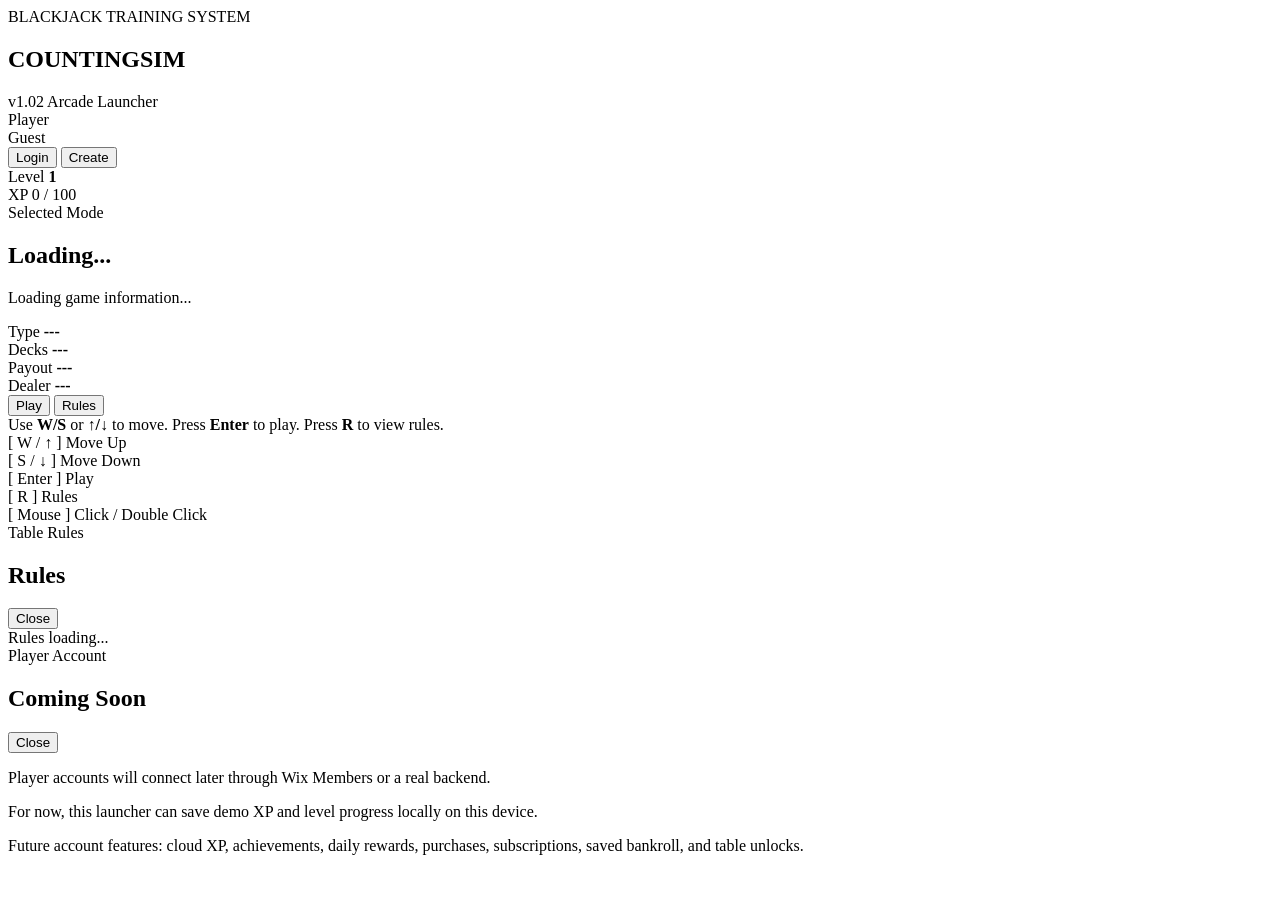
==== index.html @ 49bacc07 "Add files via upload" ====
<!DOCTYPE html>
<html lang="en">
<head>
  <meta charset="UTF-8" />

  <!-- Keeps the arcade launcher responsive on desktop and mobile -->
  <meta name="viewport" content="width=device-width, initial-scale=1.0" />

  <title>CountingSim v1.02</title>

  <!-- Menu-only CSS. Game/table pages will use their own CSS later. -->
  <link rel="stylesheet" href="menu.css" />
</head>

<body>
  <!--
    COUNTINGSIM v1.02
    Main arcade launcher.

    This page is the front door:
    - shows playable tables/games
    - shows player profile UI
    - opens rules for the selected game
    - launches the selected table

    Later:
    Wix can handle real login/subscriptions.
    This menu can still display profile/XP info inside the embedded app.
  -->

  <main class="arcade-screen">
    <div class="scanlines"></div>

    <section class="menu-shell">
      <header class="menu-header">
        <div class="title-block">
          <div class="kicker">BLACKJACK TRAINING SYSTEM</div>
          <h1>COUNTINGSIM</h1>
          <div class="version">v1.02 Arcade Launcher</div>
        </div>

        <!--
          PLAYER PANEL

          Right now this is UI only + local demo support.
          Later this can connect to:
          - Wix Members
          - Firebase
          - Supabase
          - custom backend

          Keep these IDs because menu.js will use them.
        -->
        <aside class="player-panel">
          <div class="player-row">
            <div>
              <div class="player-label">Player</div>
              <div id="playerName" class="player-name">Guest</div>
            </div>

            <div class="auth-buttons">
              <button id="loginBtn" class="small-btn secondary">Login</button>
              <button id="createAccountBtn" class="small-btn">Create</button>
            </div>
          </div>

          <div class="level-row">
            <div>
              Level <strong id="playerLevel">1</strong>
            </div>
            <div>
              XP <span id="playerXpText">0 / 100</span>
            </div>
          </div>

          <div class="xp-bar">
            <div id="xpFill" class="xp-fill"></div>
          </div>
        </aside>
      </header>

      <section class="menu-layout">
        <!--
          GAME LIST

          menu.js automatically builds this list from the registry.

          You do NOT manually add every game here.

          To add a new game/table later:
          1. Create a file in registry/games/
          2. Add that file path in registry/loadGames.js
          3. The menu will show it automatically
        -->
        <div class="game-list" id="gameList"></div>

        <!-- SELECTED GAME INFO -->
        <aside class="game-info">
          <div class="info-label">Selected Mode</div>

          <h2 id="gameName">Loading...</h2>
          <p id="gameDescription">Loading game information...</p>

          <div class="rule-grid">
            <div>
              <span>Type</span>
              <strong id="ruleType">---</strong>
            </div>

            <div>
              <span>Decks</span>
              <strong id="ruleDecks">---</strong>
            </div>

            <div>
              <span>Payout</span>
              <strong id="rulePayout">---</strong>
            </div>

            <div>
              <span>Dealer</span>
              <strong id="ruleDealer">---</strong>
            </div>
          </div>

          <div class="menu-actions">
            <button id="playBtn">Play</button>
            <button id="rulesBtn" class="info">Rules</button>
          </div>

          <div class="info-note">
            Use <strong>W/S</strong> or <strong>↑/↓</strong> to move.  
            Press <strong>Enter</strong> to play.  
            Press <strong>R</strong> to view rules.
          </div>
        </aside>
      </section>

      <footer class="controls-footer">
        <div>[ W / ↑ ] Move Up</div>
        <div>[ S / ↓ ] Move Down</div>
        <div>[ Enter ] Play</div>
        <div>[ R ] Rules</div>
        <div>[ Mouse ] Click / Double Click</div>
      </footer>
    </section>
  </main>

  <!-- RULES MODAL -->
  <div id="rulesModal" class="modal">
    <div class="modal-dialog">
      <div class="modal-header">
        <div>
          <div class="modal-kicker">Table Rules</div>
          <h2 id="rulesTitle">Rules</h2>
        </div>

        <button id="closeRulesBtn" class="danger">Close</button>
      </div>

      <div id="rulesContent" class="modal-body">
        Rules loading...
      </div>
    </div>
  </div>

  <!-- LOGIN / ACCOUNT MODAL PLACEHOLDER -->
  <div id="accountModal" class="modal">
    <div class="modal-dialog small-dialog">
      <div class="modal-header">
        <div>
          <div class="modal-kicker">Player Account</div>
          <h2 id="accountModalTitle">Coming Soon</h2>
        </div>

        <button id="closeAccountBtn" class="danger">Close</button>
      </div>

      <div class="modal-body">
        <p>
          Player accounts will connect later through Wix Members or a real backend.
        </p>

        <p>
          For now, this launcher can save demo XP and level progress locally on this device.
        </p>

        <div class="tip-box">
          Future account features: cloud XP, achievements, daily rewards, purchases,
          subscriptions, saved bankroll, and table unlocks.
        </div>
      </div>
    </div>
  </div>

  <!--
    SCRIPT ORDER MATTERS

    1. loadGames.js creates the GameRegistry and loads game files.
    2. Each file in registry/games/ registers itself.
    3. menu.js builds the visible menu from GameRegistry.

    This is what prevents you from rewriting the whole menu every time.
  -->
  <script src="registry/loadGames.js"></script>
  <script src="menu.js"></script>
</body>
</html>
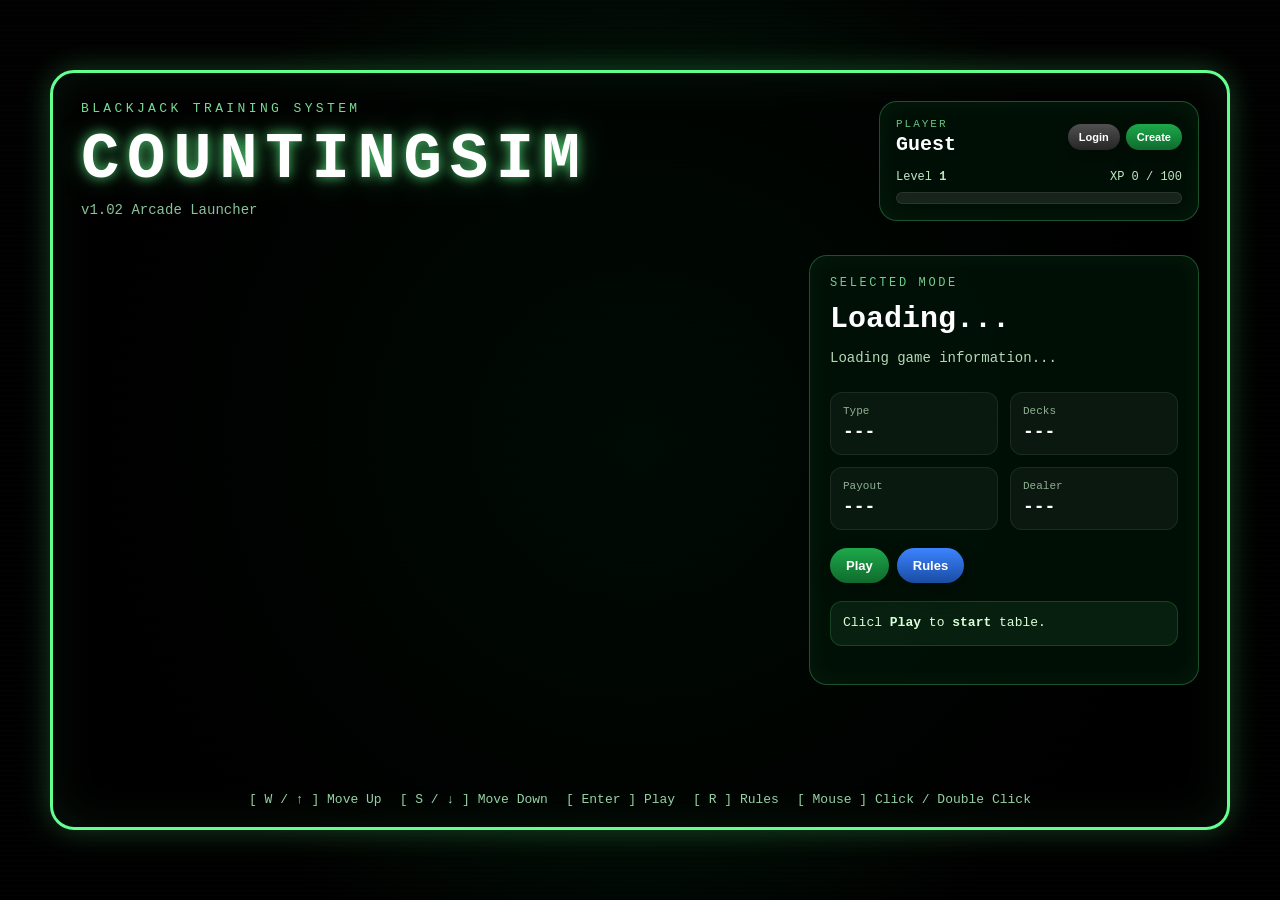
==== commit f2dad55c: "Update index.html" ====
--- a/index.html
+++ b/index.html
@@ -129,9 +129,7 @@
           </div>
 
           <div class="info-note">
-            Use <strong>W/S</strong> or <strong>↑/↓</strong> to move.  
-            Press <strong>Enter</strong> to play.  
-            Press <strong>R</strong> to view rules.
+            Clicl <strong>Play</strong> to <strong>start</strong> table.  
           </div>
         </aside>
       </section>
@@ -205,4 +203,4 @@
   <script src="registry/loadGames.js"></script>
   <script src="menu.js"></script>
 </body>
-</html>+</html>
--- a/menu.css
+++ b/menu.css
@@ -0,0 +1,501 @@
+/*
+  CountingSim v1.02
+  FILE: menu.css
+
+  This stylesheet controls the arcade launcher only.
+
+  It does NOT control the blackjack table screen.
+  The actual blackjack game will use its own CSS later:
+  games/blackjack/table.css
+*/
+
+* {
+  margin: 0;
+  padding: 0;
+  box-sizing: border-box;
+}
+
+body {
+  min-height: 100vh;
+  background: #020402;
+  color: #d8ffd8;
+  font-family: Consolas, "Courier New", monospace;
+  overflow: hidden;
+}
+
+button {
+  border: none;
+  border-radius: 999px;
+  padding: 10px 16px;
+  font-size: 13px;
+  font-weight: 800;
+  color: #ffffff;
+  cursor: pointer;
+  background: linear-gradient(180deg, #1ea84b, #0f6b2d);
+  box-shadow: 0 8px 18px rgba(0, 0, 0, 0.28);
+  transition: 0.15s ease;
+}
+
+button:hover:not(:disabled) {
+  transform: translateY(-2px);
+}
+
+button.secondary {
+  background: linear-gradient(180deg, #505050, #262626);
+}
+
+button.info {
+  background: linear-gradient(180deg, #3d84ff, #194ca3);
+}
+
+button.danger {
+  background: linear-gradient(180deg, #d14444, #741919);
+}
+
+.small-btn {
+  padding: 7px 11px;
+  font-size: 11px;
+}
+
+.arcade-screen {
+  position: relative;
+  min-height: 100vh;
+  display: grid;
+  place-items: center;
+  padding: 30px;
+  background:
+    radial-gradient(circle at center, rgba(0, 90, 35, 0.45), rgba(0, 0, 0, 0.96) 70%),
+    linear-gradient(180deg, #021006, #000000);
+}
+
+.scanlines {
+  position: fixed;
+  inset: 0;
+  pointer-events: none;
+  z-index: 5;
+  opacity: 0.22;
+  background: repeating-linear-gradient(
+    to bottom,
+    rgba(255, 255, 255, 0.05) 0px,
+    rgba(255, 255, 255, 0.05) 1px,
+    transparent 2px,
+    transparent 5px
+  );
+}
+
+.menu-shell {
+  position: relative;
+  z-index: 10;
+  width: min(1180px, 100%);
+  min-height: 760px;
+  padding: 28px;
+  border: 3px solid #63ff8f;
+  border-radius: 24px;
+  background: rgba(0, 0, 0, 0.75);
+  box-shadow:
+    0 0 30px rgba(99, 255, 143, 0.25),
+    inset 0 0 45px rgba(99, 255, 143, 0.08);
+}
+
+/* HEADER */
+
+.menu-header {
+  display: grid;
+  grid-template-columns: 1fr 320px;
+  gap: 22px;
+  align-items: start;
+  margin-bottom: 34px;
+}
+
+.title-block {
+  text-align: left;
+}
+
+.kicker {
+  font-size: 13px;
+  letter-spacing: 0.26em;
+  color: #8affaa;
+  opacity: 0.86;
+}
+
+h1 {
+  font-size: 64px;
+  letter-spacing: 0.12em;
+  margin-top: 8px;
+  color: #ffffff;
+  text-shadow:
+    0 0 12px rgba(99, 255, 143, 0.75),
+    0 0 28px rgba(99, 255, 143, 0.35);
+}
+
+.version {
+  margin-top: 6px;
+  font-size: 14px;
+  color: #b6ffca;
+  opacity: 0.76;
+}
+
+/* PLAYER PANEL */
+
+.player-panel {
+  padding: 16px;
+  border: 1px solid rgba(99, 255, 143, 0.28);
+  border-radius: 18px;
+  background: rgba(0, 20, 8, 0.76);
+  box-shadow: inset 0 0 25px rgba(99, 255, 143, 0.05);
+}
+
+.player-row {
+  display: flex;
+  justify-content: space-between;
+  gap: 12px;
+  align-items: center;
+  margin-bottom: 14px;
+}
+
+.player-label {
+  font-size: 11px;
+  letter-spacing: 0.18em;
+  text-transform: uppercase;
+  color: #8affaa;
+  opacity: 0.75;
+}
+
+.player-name {
+  margin-top: 3px;
+  font-size: 20px;
+  font-weight: 900;
+  color: #ffffff;
+}
+
+.auth-buttons {
+  display: flex;
+  gap: 6px;
+  flex-wrap: wrap;
+  justify-content: flex-end;
+}
+
+.level-row {
+  display: flex;
+  justify-content: space-between;
+  gap: 12px;
+  margin-bottom: 8px;
+  font-size: 12px;
+  color: #d8ffd8;
+  opacity: 0.9;
+}
+
+.xp-bar {
+  height: 12px;
+  border-radius: 999px;
+  overflow: hidden;
+  background: rgba(255, 255, 255, 0.09);
+  border: 1px solid rgba(255, 255, 255, 0.08);
+}
+
+.xp-fill {
+  width: 0%;
+  height: 100%;
+  border-radius: 999px;
+  background: linear-gradient(90deg, #63ff8f, #d6ff63);
+  box-shadow: 0 0 12px rgba(99, 255, 143, 0.45);
+  transition: width 0.25s ease;
+}
+
+/* MAIN MENU LAYOUT */
+
+.menu-layout {
+  display: grid;
+  grid-template-columns: 1fr 390px;
+  gap: 28px;
+  align-items: start;
+}
+
+.game-list {
+  display: flex;
+  flex-direction: column;
+  gap: 10px;
+}
+
+.game-option {
+  display: grid;
+  grid-template-columns: 34px 1fr;
+  gap: 12px;
+  align-items: center;
+  min-height: 66px;
+  padding: 12px 16px;
+  border: 1px solid rgba(99, 255, 143, 0.25);
+  border-radius: 14px;
+  background: rgba(0, 40, 14, 0.35);
+  color: #d8ffd8;
+  cursor: pointer;
+  transition: 0.15s ease;
+}
+
+.game-option:hover {
+  background: rgba(99, 255, 143, 0.10);
+}
+
+.game-option.active {
+  border-color: #63ff8f;
+  background: rgba(99, 255, 143, 0.16);
+  box-shadow: 0 0 18px rgba(99, 255, 143, 0.18);
+  transform: translateX(8px);
+}
+
+.selector-arrow {
+  font-size: 24px;
+  color: #63ff8f;
+  opacity: 0;
+}
+
+.game-option.active .selector-arrow {
+  opacity: 1;
+  animation: pulseArrow 0.8s infinite alternate;
+}
+
+.option-title {
+  font-size: 20px;
+  font-weight: 900;
+  color: #ffffff;
+}
+
+.option-subtitle {
+  margin-top: 4px;
+  font-size: 12px;
+  opacity: 0.72;
+}
+
+/* INFO PANEL */
+
+.game-info {
+  min-height: 430px;
+  padding: 20px;
+  border: 1px solid rgba(99, 255, 143, 0.28);
+  border-radius: 18px;
+  background: rgba(0, 20, 8, 0.76);
+  box-shadow: inset 0 0 25px rgba(99, 255, 143, 0.05);
+}
+
+.info-label {
+  margin-bottom: 12px;
+  font-size: 12px;
+  letter-spacing: 0.22em;
+  text-transform: uppercase;
+  color: #8affaa;
+  opacity: 0.8;
+}
+
+.game-info h2 {
+  margin-bottom: 12px;
+  font-size: 30px;
+  color: #ffffff;
+}
+
+.game-info p {
+  margin-bottom: 22px;
+  font-size: 14px;
+  line-height: 1.55;
+  opacity: 0.84;
+}
+
+.rule-grid {
+  display: grid;
+  grid-template-columns: 1fr 1fr;
+  gap: 12px;
+}
+
+/*
+  These boxes are filled by menu.js from the selected game file.
+
+  Future table file fields:
+  type
+  decks
+  payout
+  dealer
+*/
+.rule-grid div {
+  padding: 12px;
+  border: 1px solid rgba(255, 255, 255, 0.08);
+  border-radius: 12px;
+  background: rgba(255, 255, 255, 0.04);
+}
+
+.rule-grid span {
+  display: block;
+  margin-bottom: 5px;
+  font-size: 11px;
+  opacity: 0.65;
+}
+
+.rule-grid strong {
+  font-size: 18px;
+  color: #ffffff;
+}
+
+.menu-actions {
+  display: flex;
+  gap: 8px;
+  flex-wrap: wrap;
+  margin-top: 18px;
+}
+
+.info-note {
+  margin-top: 18px;
+  padding: 12px;
+  border-radius: 12px;
+  border: 1px solid rgba(99, 255, 143, 0.16);
+  background: rgba(99, 255, 143, 0.07);
+  font-size: 13px;
+  line-height: 1.45;
+  color: #d8ffd8;
+}
+
+/* FOOTER */
+
+.controls-footer {
+  position: absolute;
+  left: 28px;
+  right: 28px;
+  bottom: 20px;
+  display: flex;
+  justify-content: center;
+  flex-wrap: wrap;
+  gap: 18px;
+  font-size: 13px;
+  color: #b6ffca;
+  opacity: 0.82;
+}
+
+/* MODALS */
+
+.modal {
+  position: fixed;
+  inset: 0;
+  z-index: 50;
+  display: none;
+  align-items: center;
+  justify-content: center;
+  padding: 20px;
+  background: rgba(0, 0, 0, 0.74);
+}
+
+.modal.show {
+  display: flex;
+}
+
+.modal-dialog {
+  width: min(820px, 100%);
+  max-height: 88vh;
+  overflow: hidden;
+  border: 2px solid rgba(99, 255, 143, 0.45);
+  border-radius: 22px;
+  background: #08130b;
+  box-shadow:
+    0 0 30px rgba(99, 255, 143, 0.22),
+    inset 0 0 30px rgba(99, 255, 143, 0.06);
+}
+
+.small-dialog {
+  width: min(520px, 100%);
+}
+
+.modal-header {
+  display: flex;
+  justify-content: space-between;
+  gap: 16px;
+  align-items: center;
+  padding: 18px 20px;
+  border-bottom: 1px solid rgba(255, 255, 255, 0.08);
+}
+
+.modal-kicker {
+  font-size: 11px;
+  letter-spacing: 0.2em;
+  text-transform: uppercase;
+  color: #8affaa;
+  opacity: 0.8;
+}
+
+.modal-header h2 {
+  margin-top: 5px;
+  font-size: 28px;
+  color: #ffffff;
+}
+
+.modal-body {
+  padding: 20px;
+  overflow: auto;
+  max-height: 64vh;
+  line-height: 1.65;
+  font-size: 14px;
+}
+
+.modal-body h3 {
+  margin: 16px 0 8px;
+  color: #ffffff;
+}
+
+.modal-body p {
+  margin-bottom: 10px;
+  opacity: 0.9;
+}
+
+.modal-body ul {
+  margin: 8px 0 14px 20px;
+}
+
+.tip-box {
+  margin-top: 14px;
+  padding: 12px;
+  border-radius: 14px;
+  border: 1px solid rgba(99, 255, 143, 0.18);
+  background: rgba(99, 255, 143, 0.08);
+}
+
+/* ANIMATIONS */
+
+@keyframes pulseArrow {
+  from {
+    transform: translateX(0);
+    opacity: 0.5;
+  }
+
+  to {
+    transform: translateX(6px);
+    opacity: 1;
+  }
+}
+
+/* RESPONSIVE */
+
+@media (max-width: 950px) {
+  body {
+    overflow: auto;
+  }
+
+  .arcade-screen {
+    place-items: start;
+  }
+
+  .menu-shell {
+    min-height: auto;
+  }
+
+  .menu-header {
+    grid-template-columns: 1fr;
+  }
+
+  h1 {
+    font-size: 42px;
+  }
+
+  .menu-layout {
+    grid-template-columns: 1fr;
+  }
+
+  .controls-footer {
+    position: static;
+    margin-top: 24px;
+  }
+}
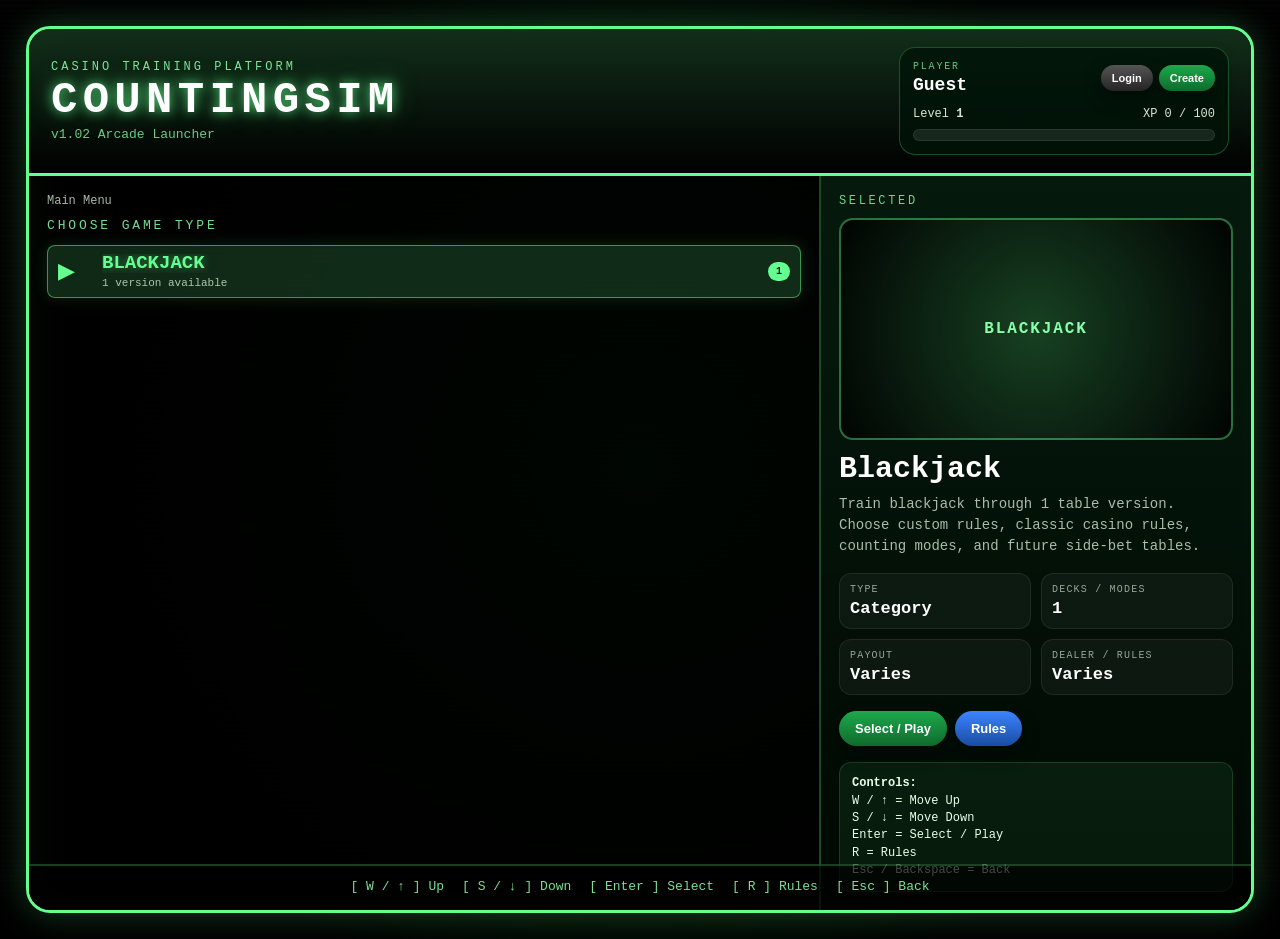
==== commit 5c20d4a1: "Add files via upload" ====
--- a/index.html
+++ b/index.html
@@ -2,55 +2,26 @@
 <html lang="en">
 <head>
   <meta charset="UTF-8" />
-
-  <!-- Keeps the arcade launcher responsive on desktop and mobile -->
   <meta name="viewport" content="width=device-width, initial-scale=1.0" />
 
   <title>CountingSim v1.02</title>
 
-  <!-- Menu-only CSS. Game/table pages will use their own CSS later. -->
   <link rel="stylesheet" href="menu.css" />
 </head>
 
 <body>
-  <!--
-    COUNTINGSIM v1.02
-    Main arcade launcher.
-
-    This page is the front door:
-    - shows playable tables/games
-    - shows player profile UI
-    - opens rules for the selected game
-    - launches the selected table
-
-    Later:
-    Wix can handle real login/subscriptions.
-    This menu can still display profile/XP info inside the embedded app.
-  -->
-
   <main class="arcade-screen">
     <div class="scanlines"></div>
 
     <section class="menu-shell">
+
       <header class="menu-header">
         <div class="title-block">
-          <div class="kicker">BLACKJACK TRAINING SYSTEM</div>
+          <div class="kicker">CASINO TRAINING PLATFORM</div>
           <h1>COUNTINGSIM</h1>
           <div class="version">v1.02 Arcade Launcher</div>
         </div>
 
-        <!--
-          PLAYER PANEL
-
-          Right now this is UI only + local demo support.
-          Later this can connect to:
-          - Wix Members
-          - Firebase
-          - Supabase
-          - custom backend
-
-          Keep these IDs because menu.js will use them.
-        -->
         <aside class="player-panel">
           <div class="player-row">
             <div>
@@ -65,12 +36,8 @@
           </div>
 
           <div class="level-row">
-            <div>
-              Level <strong id="playerLevel">1</strong>
-            </div>
-            <div>
-              XP <span id="playerXpText">0 / 100</span>
-            </div>
+            <div>Level <strong id="playerLevel">1</strong></div>
+            <div>XP <span id="playerXpText">0 / 100</span></div>
           </div>
 
           <div class="xp-bar">
@@ -80,26 +47,36 @@
       </header>
 
       <section class="menu-layout">
-        <!--
-          GAME LIST
 
-          menu.js automatically builds this list from the registry.
+        <section class="game-list-wrap">
+          <div class="breadcrumb">
+            <span id="menuCrumb">Main Menu</span>
+          </div>
 
-          You do NOT manually add every game here.
+          <div class="list-title" id="listTitle">
+            Choose Game Type
+          </div>
 
-          To add a new game/table later:
-          1. Create a file in registry/games/
-          2. Add that file path in registry/loadGames.js
-          3. The menu will show it automatically
-        -->
-        <div class="game-list" id="gameList"></div>
+          <div id="gameList" class="game-list">
+            <!-- menu.js fills this -->
+          </div>
+        </section>
 
-        <!-- SELECTED GAME INFO -->
         <aside class="game-info">
-          <div class="info-label">Selected Mode</div>
+          <div class="info-label">Selected</div>
+
+          <div class="preview-frame">
+            <img id="previewImage" class="preview-image hidden" src="" alt="Game Preview" />
+            <div id="previewPlaceholder" class="preview-placeholder">
+              COUNTINGSIM
+            </div>
+          </div>
 
           <h2 id="gameName">Loading...</h2>
-          <p id="gameDescription">Loading game information...</p>
+
+          <p id="gameDescription">
+            Loading game information...
+          </p>
 
           <div class="rule-grid">
             <div>
@@ -108,7 +85,7 @@
             </div>
 
             <div>
-              <span>Decks</span>
+              <span>Decks / Modes</span>
               <strong id="ruleDecks">---</strong>
             </div>
 
@@ -118,29 +95,36 @@
             </div>
 
             <div>
-              <span>Dealer</span>
+              <span>Dealer / Rules</span>
               <strong id="ruleDealer">---</strong>
             </div>
           </div>
 
           <div class="menu-actions">
-            <button id="playBtn">Play</button>
+            <button id="playBtn">Select / Play</button>
             <button id="rulesBtn" class="info">Rules</button>
           </div>
 
           <div class="info-note">
-            Clicl <strong>Play</strong> to <strong>start</strong> table.  
+            <strong>Controls:</strong><br />
+            W / ↑ = Move Up<br />
+            S / ↓ = Move Down<br />
+            Enter = Select / Play<br />
+            R = Rules<br />
+            Esc / Backspace = Back
           </div>
         </aside>
+
       </section>
 
       <footer class="controls-footer">
-        <div>[ W / ↑ ] Move Up</div>
-        <div>[ S / ↓ ] Move Down</div>
-        <div>[ Enter ] Play</div>
+        <div>[ W / ↑ ] Up</div>
+        <div>[ S / ↓ ] Down</div>
+        <div>[ Enter ] Select</div>
         <div>[ R ] Rules</div>
-        <div>[ Mouse ] Click / Double Click</div>
+        <div>[ Esc ] Back</div>
       </footer>
+
     </section>
   </main>
 
@@ -149,7 +133,7 @@
     <div class="modal-dialog">
       <div class="modal-header">
         <div>
-          <div class="modal-kicker">Table Rules</div>
+          <div class="modal-kicker">Rules / How It Works</div>
           <h2 id="rulesTitle">Rules</h2>
         </div>
 
@@ -162,7 +146,7 @@
     </div>
   </div>
 
-  <!-- LOGIN / ACCOUNT MODAL PLACEHOLDER -->
+  <!-- ACCOUNT MODAL PLACEHOLDER -->
   <div id="accountModal" class="modal">
     <div class="modal-dialog small-dialog">
       <div class="modal-header">
@@ -176,31 +160,32 @@
 
       <div class="modal-body">
         <p>
-          Player accounts will connect later through Wix Members or a real backend.
+          Player accounts will connect later through Wix Members, Firebase,
+          Supabase, or another backend.
         </p>
 
         <p>
-          For now, this launcher can save demo XP and level progress locally on this device.
+          For now, this launcher can show demo XP and levels locally on this device.
         </p>
 
         <div class="tip-box">
-          Future account features: cloud XP, achievements, daily rewards, purchases,
-          subscriptions, saved bankroll, and table unlocks.
+          Future features: cloud saves, achievements, daily rewards, saved bankroll,
+          subscriptions, table unlocks, and player stats.
         </div>
       </div>
     </div>
   </div>
 
-  <!--
+  <!-- 
     SCRIPT ORDER MATTERS
 
-    1. loadGames.js creates the GameRegistry and loads game files.
-    2. Each file in registry/games/ registers itself.
-    3. menu.js builds the visible menu from GameRegistry.
+    1. registry/loadGames.js creates window.GameRegistry and loads game files.
+    2. registry/games/*.js files register games/tables.
+    3. menu.js builds this menu from the registry.
 
-    This is what prevents you from rewriting the whole menu every time.
+    Do not change this order.
   -->
   <script src="registry/loadGames.js"></script>
   <script src="menu.js"></script>
 </body>
-</html>
+</html>
--- a/menu.css
+++ b/menu.css
@@ -1,24 +1,22 @@
-/*
-  CountingSim v1.02
-  FILE: menu.css
-
-  This stylesheet controls the arcade launcher only.
-
-  It does NOT control the blackjack table screen.
-  The actual blackjack game will use its own CSS later:
-  games/blackjack/table.css
-*/
-
 * {
   margin: 0;
   padding: 0;
   box-sizing: border-box;
 }
 
+:root {
+  --green: #63ff8f;
+  --green-soft: #8affaa;
+  --green-dim: rgba(99, 255, 143, 0.25);
+  --text: #e9ffe9;
+  --muted: rgba(233, 255, 233, 0.72);
+  --panel: rgba(0, 0, 0, 0.82);
+}
+
 body {
   min-height: 100vh;
   background: #020402;
-  color: #d8ffd8;
+  color: var(--text);
   font-family: Consolas, "Courier New", monospace;
   overflow: hidden;
 }
@@ -27,12 +25,12 @@
   border: none;
   border-radius: 999px;
   padding: 10px 16px;
+  color: #fff;
   font-size: 13px;
-  font-weight: 800;
-  color: #ffffff;
+  font-weight: 900;
   cursor: pointer;
   background: linear-gradient(180deg, #1ea84b, #0f6b2d);
-  box-shadow: 0 8px 18px rgba(0, 0, 0, 0.28);
+  box-shadow: 0 8px 18px rgba(0, 0, 0, 0.35);
   transition: 0.15s ease;
 }
 
@@ -41,7 +39,7 @@
 }
 
 button.secondary {
-  background: linear-gradient(180deg, #505050, #262626);
+  background: linear-gradient(180deg, #555, #252525);
 }
 
 button.info {
@@ -62,22 +60,22 @@
   min-height: 100vh;
   display: grid;
   place-items: center;
-  padding: 30px;
+  padding: 26px;
   background:
-    radial-gradient(circle at center, rgba(0, 90, 35, 0.45), rgba(0, 0, 0, 0.96) 70%),
-    linear-gradient(180deg, #021006, #000000);
+    radial-gradient(circle at center, rgba(0, 100, 35, 0.48), rgba(0, 0, 0, 0.96) 72%),
+    linear-gradient(180deg, #021006, #000);
 }
 
 .scanlines {
   position: fixed;
   inset: 0;
+  z-index: 5;
   pointer-events: none;
-  z-index: 5;
   opacity: 0.22;
   background: repeating-linear-gradient(
     to bottom,
-    rgba(255, 255, 255, 0.05) 0px,
-    rgba(255, 255, 255, 0.05) 1px,
+    rgba(255, 255, 255, 0.06) 0px,
+    rgba(255, 255, 255, 0.06) 1px,
     transparent 2px,
     transparent 5px
   );
@@ -86,102 +84,99 @@
 .menu-shell {
   position: relative;
   z-index: 10;
-  width: min(1180px, 100%);
+  width: min(1240px, 100%);
   min-height: 760px;
-  padding: 28px;
-  border: 3px solid #63ff8f;
+  border: 3px solid var(--green);
   border-radius: 24px;
-  background: rgba(0, 0, 0, 0.75);
+  background: var(--panel);
   box-shadow:
-    0 0 30px rgba(99, 255, 143, 0.25),
-    inset 0 0 45px rgba(99, 255, 143, 0.08);
-}
-
-/* HEADER */
+    0 0 34px rgba(99, 255, 143, 0.24),
+    inset 0 0 44px rgba(99, 255, 143, 0.08);
+  overflow: hidden;
+}
 
 .menu-header {
   display: grid;
-  grid-template-columns: 1fr 320px;
-  gap: 22px;
-  align-items: start;
-  margin-bottom: 34px;
-}
-
-.title-block {
-  text-align: left;
+  grid-template-columns: 1fr auto;
+  align-items: center;
+  gap: 18px;
+  padding: 18px 22px;
+  border-bottom: 3px solid var(--green);
+  background:
+    linear-gradient(180deg, rgba(99, 255, 143, 0.18), rgba(0, 0, 0, 0.65)),
+    rgba(0, 0, 0, 0.92);
 }
 
 .kicker {
+  font-size: 12px;
+  letter-spacing: 0.25em;
+  color: var(--green-soft);
+  opacity: 0.88;
+  text-transform: uppercase;
+}
+
+h1 {
+  margin-top: 4px;
+  font-size: 44px;
+  line-height: 1;
+  letter-spacing: 0.12em;
+  color: #fff;
+  text-shadow:
+    0 0 12px rgba(99, 255, 143, 0.78),
+    0 0 28px rgba(99, 255, 143, 0.35);
+}
+
+.version {
+  margin-top: 5px;
   font-size: 13px;
-  letter-spacing: 0.26em;
-  color: #8affaa;
-  opacity: 0.86;
-}
-
-h1 {
-  font-size: 64px;
-  letter-spacing: 0.12em;
-  margin-top: 8px;
-  color: #ffffff;
-  text-shadow:
-    0 0 12px rgba(99, 255, 143, 0.75),
-    0 0 28px rgba(99, 255, 143, 0.35);
-}
-
-.version {
-  margin-top: 6px;
-  font-size: 14px;
-  color: #b6ffca;
-  opacity: 0.76;
-}
-
-/* PLAYER PANEL */
+  color: var(--green-soft);
+  opacity: 0.78;
+}
 
 .player-panel {
-  padding: 16px;
-  border: 1px solid rgba(99, 255, 143, 0.28);
-  border-radius: 18px;
-  background: rgba(0, 20, 8, 0.76);
-  box-shadow: inset 0 0 25px rgba(99, 255, 143, 0.05);
-}
-
-.player-row {
+  width: 330px;
+  padding: 13px;
+  border: 1px solid var(--green-dim);
+  border-radius: 16px;
+  background: rgba(0, 20, 8, 0.82);
+}
+
+.player-row,
+.level-row {
   display: flex;
   justify-content: space-between;
   gap: 12px;
   align-items: center;
-  margin-bottom: 14px;
+}
+
+.player-row {
+  margin-bottom: 12px;
 }
 
 .player-label {
-  font-size: 11px;
+  font-size: 10px;
   letter-spacing: 0.18em;
   text-transform: uppercase;
-  color: #8affaa;
+  color: var(--green-soft);
   opacity: 0.75;
 }
 
 .player-name {
   margin-top: 3px;
-  font-size: 20px;
+  font-size: 18px;
   font-weight: 900;
-  color: #ffffff;
+  color: #fff;
 }
 
 .auth-buttons {
   display: flex;
   gap: 6px;
   flex-wrap: wrap;
-  justify-content: flex-end;
 }
 
 .level-row {
-  display: flex;
-  justify-content: space-between;
-  gap: 12px;
   margin-bottom: 8px;
   font-size: 12px;
-  color: #d8ffd8;
   opacity: 0.9;
 }
 
@@ -197,187 +192,263 @@
   width: 0%;
   height: 100%;
   border-radius: 999px;
-  background: linear-gradient(90deg, #63ff8f, #d6ff63);
+  background: linear-gradient(90deg, var(--green), #d6ff63);
   box-shadow: 0 0 12px rgba(99, 255, 143, 0.45);
   transition: width 0.25s ease;
 }
 
-/* MAIN MENU LAYOUT */
-
 .menu-layout {
   display: grid;
-  grid-template-columns: 1fr 390px;
-  gap: 28px;
-  align-items: start;
+  grid-template-columns: minmax(420px, 1fr) 430px;
+  min-height: 560px;
+}
+
+.game-list-wrap {
+  padding: 18px 18px 70px;
+  border-right: 2px solid rgba(99, 255, 143, 0.28);
+  background: rgba(0, 0, 0, 0.35);
+}
+
+.breadcrumb {
+  margin-bottom: 10px;
+  font-size: 12px;
+  color: var(--muted);
+}
+
+.list-title {
+  margin-bottom: 12px;
+  font-size: 13px;
+  letter-spacing: 0.22em;
+  text-transform: uppercase;
+  color: var(--green-soft);
+  opacity: 0.86;
 }
 
 .game-list {
   display: flex;
   flex-direction: column;
+  gap: 6px;
+}
+
+.game-option,
+.category-option {
+  display: grid;
+  grid-template-columns: 34px 1fr auto;
+  align-items: center;
   gap: 10px;
-}
-
-.game-option {
-  display: grid;
-  grid-template-columns: 34px 1fr;
-  gap: 12px;
-  align-items: center;
-  min-height: 66px;
-  padding: 12px 16px;
-  border: 1px solid rgba(99, 255, 143, 0.25);
-  border-radius: 14px;
-  background: rgba(0, 40, 14, 0.35);
-  color: #d8ffd8;
+  min-height: 48px;
+  padding: 8px 10px;
+  border: 1px solid transparent;
+  border-radius: 8px;
+  background: transparent;
+  color: var(--text);
   cursor: pointer;
-  transition: 0.15s ease;
-}
-
-.game-option:hover {
-  background: rgba(99, 255, 143, 0.10);
-}
-
-.game-option.active {
-  border-color: #63ff8f;
+  transition: 0.12s ease;
+}
+
+.game-option:hover,
+.category-option:hover {
+  background: rgba(99, 255, 143, 0.08);
+}
+
+.game-option.active,
+.category-option.active {
   background: rgba(99, 255, 143, 0.16);
-  box-shadow: 0 0 18px rgba(99, 255, 143, 0.18);
-  transform: translateX(8px);
+  border-color: rgba(99, 255, 143, 0.5);
+  box-shadow: 0 0 16px rgba(99, 255, 143, 0.14);
 }
 
 .selector-arrow {
-  font-size: 24px;
-  color: #63ff8f;
+  color: var(--green);
+  font-size: 22px;
   opacity: 0;
 }
 
-.game-option.active .selector-arrow {
+.game-option.active .selector-arrow,
+.category-option.active .selector-arrow {
   opacity: 1;
-  animation: pulseArrow 0.8s infinite alternate;
+  animation: pulseArrow 0.75s infinite alternate;
 }
 
 .option-title {
-  font-size: 20px;
+  font-size: 19px;
+  line-height: 1;
   font-weight: 900;
-  color: #ffffff;
+  color: #fff;
+  text-transform: uppercase;
+  white-space: nowrap;
+  overflow: hidden;
+  text-overflow: ellipsis;
+}
+
+.game-option.active .option-title,
+.category-option.active .option-title {
+  color: var(--green);
+  text-shadow: 0 0 10px rgba(99, 255, 143, 0.45);
 }
 
 .option-subtitle {
   margin-top: 4px;
-  font-size: 12px;
-  opacity: 0.72;
-}
-
-/* INFO PANEL */
+  font-size: 11px;
+  color: var(--muted);
+  white-space: nowrap;
+  overflow: hidden;
+  text-overflow: ellipsis;
+}
+
+.option-tag {
+  padding: 4px 8px;
+  border-radius: 999px;
+  font-size: 10px;
+  font-weight: 900;
+  color: #031007;
+  background: var(--green);
+  text-transform: uppercase;
+}
+
+.option-tag.locked {
+  color: #fff;
+  background: #555;
+}
+
+.option-tag.soon {
+  color: #111;
+  background: #d6ff63;
+}
 
 .game-info {
-  min-height: 430px;
-  padding: 20px;
-  border: 1px solid rgba(99, 255, 143, 0.28);
-  border-radius: 18px;
-  background: rgba(0, 20, 8, 0.76);
-  box-shadow: inset 0 0 25px rgba(99, 255, 143, 0.05);
+  padding: 18px;
+  background:
+    linear-gradient(180deg, rgba(99, 255, 143, 0.06), rgba(0, 0, 0, 0.2)),
+    rgba(0, 14, 6, 0.82);
 }
 
 .info-label {
-  margin-bottom: 12px;
+  margin-bottom: 10px;
   font-size: 12px;
   letter-spacing: 0.22em;
   text-transform: uppercase;
-  color: #8affaa;
-  opacity: 0.8;
+  color: var(--green-soft);
+  opacity: 0.82;
+}
+
+.preview-frame {
+  width: 100%;
+  aspect-ratio: 16 / 9;
+  margin-bottom: 14px;
+  border: 2px solid rgba(99, 255, 143, 0.42);
+  border-radius: 14px;
+  overflow: hidden;
+  background:
+    radial-gradient(circle at center, rgba(99, 255, 143, 0.2), rgba(0, 0, 0, 0.78)),
+    #041107;
+}
+
+.preview-image {
+  width: 100%;
+  height: 100%;
+  object-fit: cover;
+  display: block;
+}
+
+.preview-placeholder {
+  width: 100%;
+  height: 100%;
+  display: grid;
+  place-items: center;
+  padding: 20px;
+  text-align: center;
+  color: var(--green-soft);
+  font-weight: 900;
+  letter-spacing: 0.12em;
+  text-transform: uppercase;
 }
 
 .game-info h2 {
-  margin-bottom: 12px;
+  margin-bottom: 9px;
   font-size: 30px;
-  color: #ffffff;
+  line-height: 1.05;
+  color: #fff;
 }
 
 .game-info p {
-  margin-bottom: 22px;
+  margin-bottom: 16px;
   font-size: 14px;
-  line-height: 1.55;
-  opacity: 0.84;
+  line-height: 1.5;
+  color: var(--muted);
 }
 
 .rule-grid {
   display: grid;
   grid-template-columns: 1fr 1fr;
-  gap: 12px;
-}
-
-/*
-  These boxes are filled by menu.js from the selected game file.
-
-  Future table file fields:
-  type
-  decks
-  payout
-  dealer
-*/
+  gap: 10px;
+}
+
 .rule-grid div {
-  padding: 12px;
+  padding: 10px;
+  border-radius: 12px;
   border: 1px solid rgba(255, 255, 255, 0.08);
-  border-radius: 12px;
-  background: rgba(255, 255, 255, 0.04);
+  background: rgba(255, 255, 255, 0.045);
 }
 
 .rule-grid span {
   display: block;
-  margin-bottom: 5px;
-  font-size: 11px;
-  opacity: 0.65;
+  margin-bottom: 4px;
+  font-size: 10px;
+  opacity: 0.62;
+  text-transform: uppercase;
+  letter-spacing: 0.12em;
 }
 
 .rule-grid strong {
-  font-size: 18px;
-  color: #ffffff;
+  font-size: 17px;
+  color: #fff;
 }
 
 .menu-actions {
   display: flex;
   gap: 8px;
   flex-wrap: wrap;
-  margin-top: 18px;
+  margin-top: 16px;
 }
 
 .info-note {
-  margin-top: 18px;
+  margin-top: 16px;
   padding: 12px;
   border-radius: 12px;
   border: 1px solid rgba(99, 255, 143, 0.16);
   background: rgba(99, 255, 143, 0.07);
-  font-size: 13px;
+  font-size: 12px;
   line-height: 1.45;
-  color: #d8ffd8;
-}
-
-/* FOOTER */
+}
 
 .controls-footer {
   position: absolute;
-  left: 28px;
-  right: 28px;
-  bottom: 20px;
+  left: 0;
+  right: 0;
+  bottom: 0;
+  min-height: 46px;
   display: flex;
   justify-content: center;
   flex-wrap: wrap;
   gap: 18px;
+  padding: 13px 18px;
+  border-top: 2px solid rgba(99, 255, 143, 0.28);
+  background: rgba(0, 0, 0, 0.82);
   font-size: 13px;
-  color: #b6ffca;
-  opacity: 0.82;
-}
-
-/* MODALS */
+  color: var(--green-soft);
+  opacity: 0.88;
+}
 
 .modal {
   position: fixed;
   inset: 0;
-  z-index: 50;
+  z-index: 80;
   display: none;
   align-items: center;
   justify-content: center;
   padding: 20px;
-  background: rgba(0, 0, 0, 0.74);
+  background: rgba(0, 0, 0, 0.76);
 }
 
 .modal.show {
@@ -385,7 +456,7 @@
 }
 
 .modal-dialog {
-  width: min(820px, 100%);
+  width: min(850px, 100%);
   max-height: 88vh;
   overflow: hidden;
   border: 2px solid rgba(99, 255, 143, 0.45);
@@ -413,14 +484,14 @@
   font-size: 11px;
   letter-spacing: 0.2em;
   text-transform: uppercase;
-  color: #8affaa;
+  color: var(--green-soft);
   opacity: 0.8;
 }
 
 .modal-header h2 {
   margin-top: 5px;
   font-size: 28px;
-  color: #ffffff;
+  color: #fff;
 }
 
 .modal-body {
@@ -433,7 +504,7 @@
 
 .modal-body h3 {
   margin: 16px 0 8px;
-  color: #ffffff;
+  color: #fff;
 }
 
 .modal-body p {
@@ -441,8 +512,9 @@
   opacity: 0.9;
 }
 
-.modal-body ul {
-  margin: 8px 0 14px 20px;
+.modal-body ul,
+.modal-body ol {
+  margin: 8px 0 14px 22px;
 }
 
 .tip-box {
@@ -453,12 +525,23 @@
   background: rgba(99, 255, 143, 0.08);
 }
 
-/* ANIMATIONS */
+.hidden {
+  display: none !important;
+}
+
+.empty-message {
+  padding: 18px;
+  border: 1px solid rgba(99, 255, 143, 0.25);
+  border-radius: 14px;
+  background: rgba(0, 40, 14, 0.35);
+  color: var(--muted);
+  line-height: 1.5;
+}
 
 @keyframes pulseArrow {
   from {
     transform: translateX(0);
-    opacity: 0.5;
+    opacity: 0.45;
   }
 
   to {
@@ -467,15 +550,14 @@
   }
 }
 
-/* RESPONSIVE */
-
-@media (max-width: 950px) {
+@media (max-width: 980px) {
   body {
     overflow: auto;
   }
 
   .arcade-screen {
     place-items: start;
+    padding: 16px;
   }
 
   .menu-shell {
@@ -486,6 +568,10 @@
     grid-template-columns: 1fr;
   }
 
+  .player-panel {
+    width: 100%;
+  }
+
   h1 {
     font-size: 42px;
   }
@@ -494,8 +580,31 @@
     grid-template-columns: 1fr;
   }
 
+  .game-list-wrap {
+    border-right: none;
+    border-bottom: 2px solid rgba(99, 255, 143, 0.28);
+    padding-bottom: 18px;
+  }
+
   .controls-footer {
     position: static;
-    margin-top: 24px;
+  }
+}
+
+@media (max-width: 560px) {
+  h1 {
+    font-size: 32px;
+  }
+
+  .option-title {
+    font-size: 16px;
+  }
+
+  .rule-grid {
+    grid-template-columns: 1fr;
+  }
+
+  .menu-shell {
+    border-radius: 16px;
   }
 }
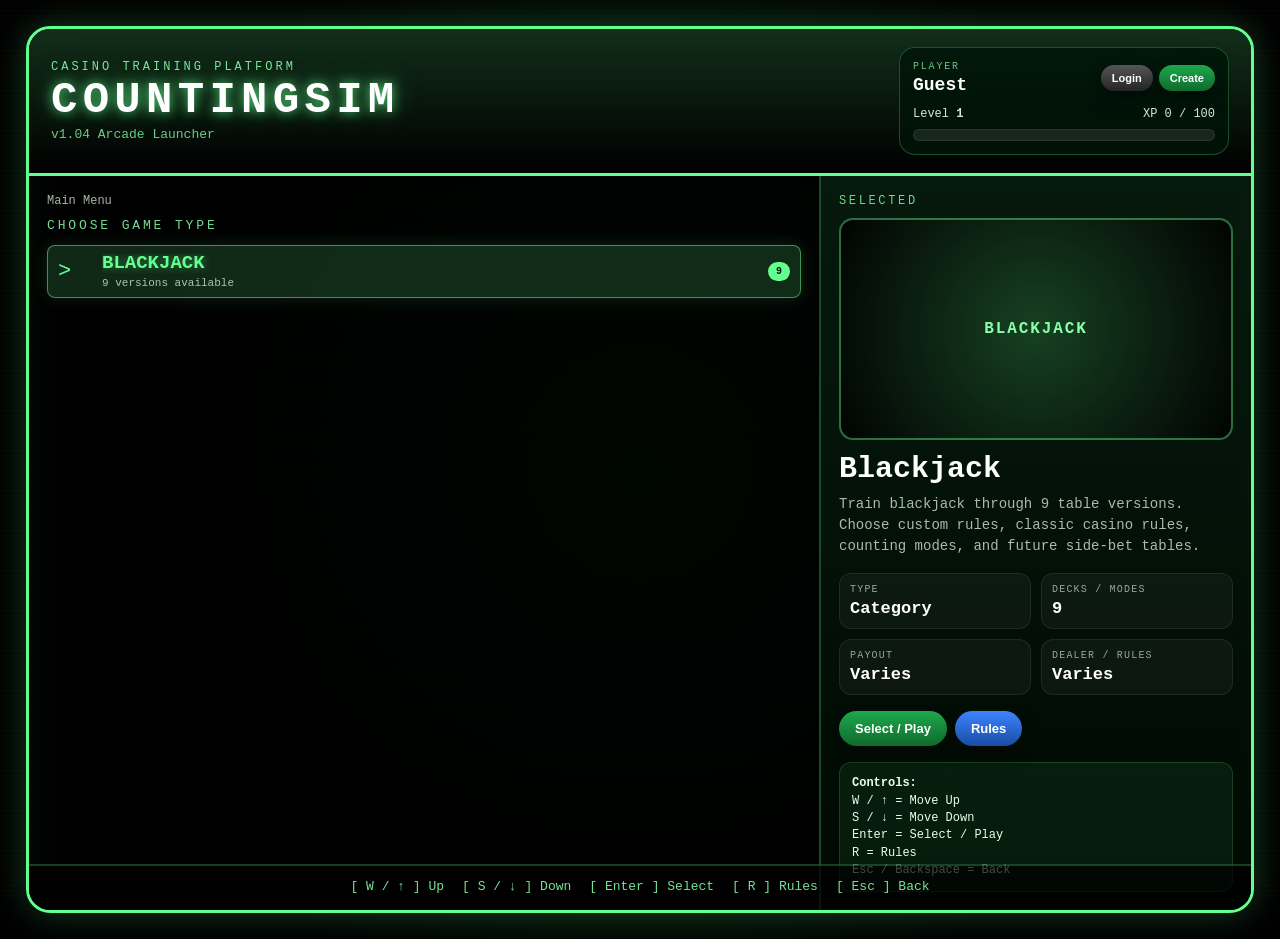
==== commit 12a59e57: "Add files via upload" ====
--- a/index.html
+++ b/index.html
@@ -4,7 +4,7 @@
   <meta charset="UTF-8" />
   <meta name="viewport" content="width=device-width, initial-scale=1.0" />
 
-  <title>CountingSim v1.02</title>
+  <title>CountingSim v1.04</title>
 
   <link rel="stylesheet" href="menu.css" />
 </head>
@@ -19,7 +19,7 @@
         <div class="title-block">
           <div class="kicker">CASINO TRAINING PLATFORM</div>
           <h1>COUNTINGSIM</h1>
-          <div class="version">v1.02 Arcade Launcher</div>
+          <div class="version">v1.04 Arcade Launcher</div>
         </div>
 
         <aside class="player-panel">
@@ -107,8 +107,8 @@
 
           <div class="info-note">
             <strong>Controls:</strong><br />
-            W / ↑ = Move Up<br />
-            S / ↓ = Move Down<br />
+            W / &uarr; = Move Up<br />
+            S / &darr; = Move Down<br />
             Enter = Select / Play<br />
             R = Rules<br />
             Esc / Backspace = Back
@@ -118,8 +118,8 @@
       </section>
 
       <footer class="controls-footer">
-        <div>[ W / ↑ ] Up</div>
-        <div>[ S / ↓ ] Down</div>
+        <div>[ W / &uarr; ] Up</div>
+        <div>[ S / &darr; ] Down</div>
         <div>[ Enter ] Select</div>
         <div>[ R ] Rules</div>
         <div>[ Esc ] Back</div>
@@ -188,4 +188,4 @@
   <script src="registry/loadGames.js"></script>
   <script src="menu.js"></script>
 </body>
-</html>+</html>
